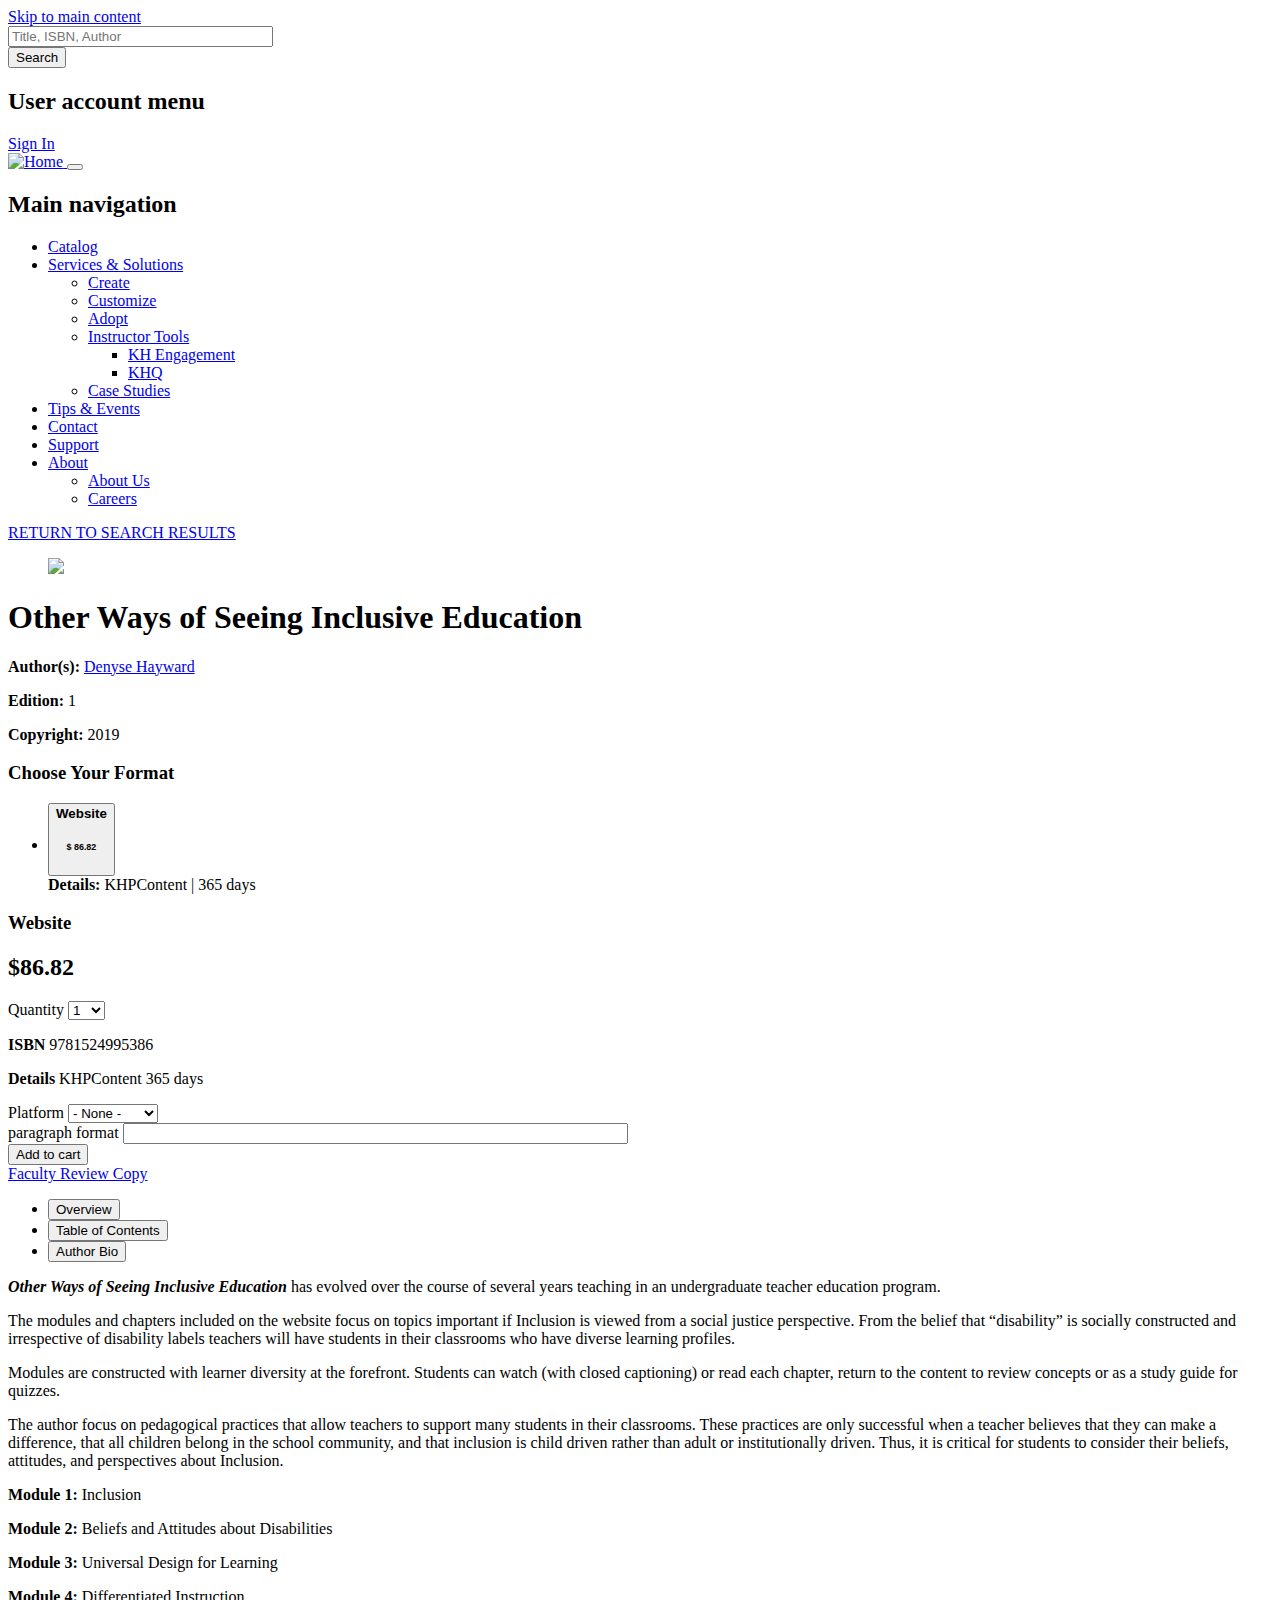
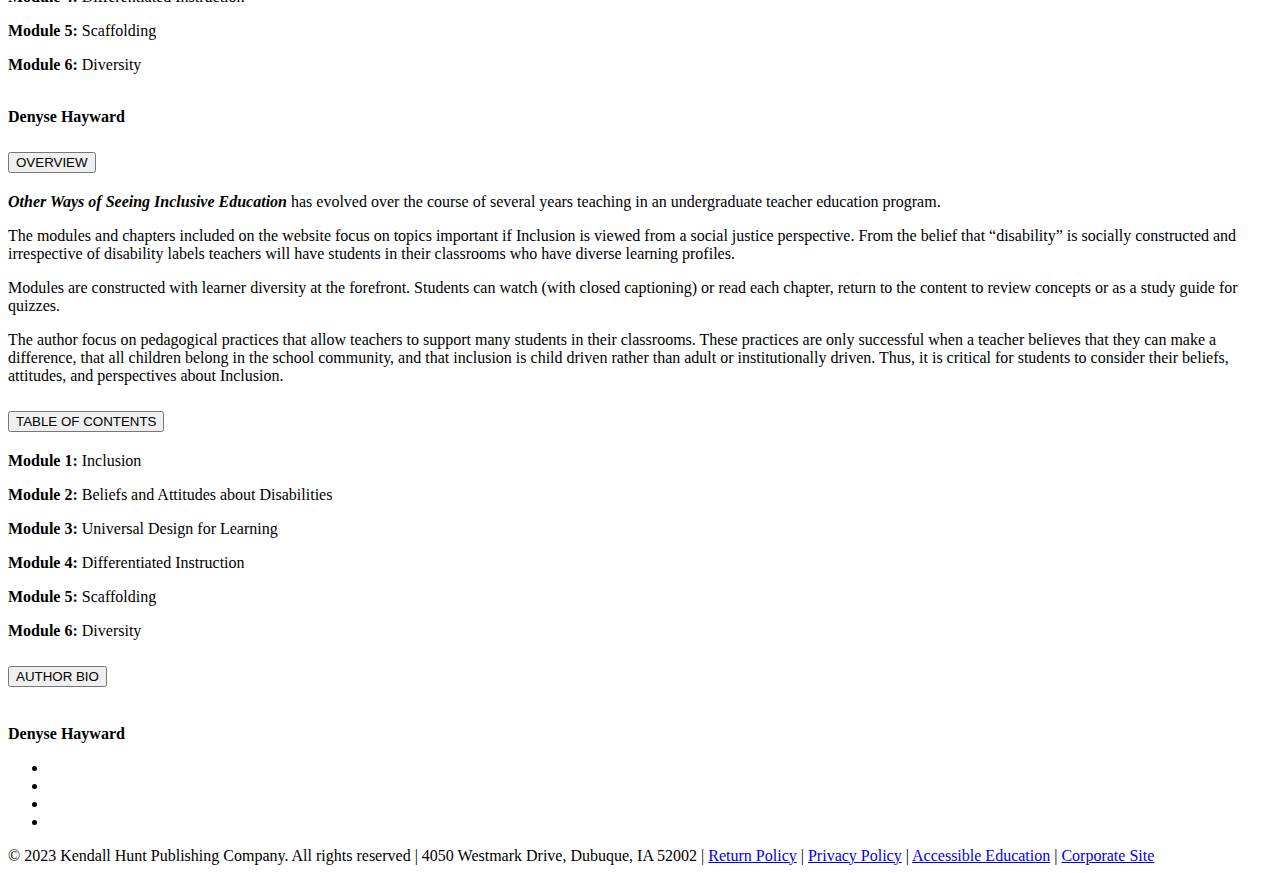
==== index.html @ d870ff85 "Add files via upload" ====
<!DOCTYPE html>
<html lang="en" dir="ltr" prefix="content: http://purl.org/rss/1.0/modules/content/  dc: http://purl.org/dc/terms/  foaf: http://xmlns.com/foaf/0.1/  og: http://ogp.me/ns#  rdfs: http://www.w3.org/2000/01/rdf-schema#  schema: http://schema.org/  sioc: http://rdfs.org/sioc/ns#  sioct: http://rdfs.org/sioc/types#  skos: http://www.w3.org/2004/02/skos/core#  xsd: http://www.w3.org/2001/XMLSchema# ">
  <head>
    <meta charset="utf-8" />
    <link rel="canonical" href="https://he.kendallhunt.com/product/other-ways-seeing-inclusive-education" />
    <meta name="Generator" content="Drupal 9 (https://www.drupal.org); Commerce 2" />
    <meta name="MobileOptimized" content="width" />
    <meta name="HandheldFriendly" content="true" />
    <meta name="viewport" content="width=device-width, initial-scale=1, shrink-to-fit=no" />
    <meta http-equiv="x-ua-compatible" content="ie=edge" />
    <link rel="icon" href="/themes/custom/kh_higher_education/favicon.ico" type="image/vnd.microsoft.icon" />
    <script>
      window.a2a_config = window.a2a_config || {};
      a2a_config.callbacks = [];
      a2a_config.overlays = [];
      a2a_config.templates = {};
    </script>
    <title>Other Ways of Seeing Inclusive Education | Higher Education</title>
    <link rel="stylesheet" media="all" href="/sites/default/files/css/css_Jtqv-DBGauPsIJejfKU57yZrVXCkoK8v5TlzZvG-rZ4.css" />
    <link rel="stylesheet" media="all" href="https://use.fontawesome.com/releases/v6.1.0/css/all.css" />
    <link rel="stylesheet" media="all" href="https://use.fontawesome.com/releases/v6.1.0/css/v4-shims.css" />
    <link rel="stylesheet" media="all" href="/sites/default/files/css/css_oxGzZ1iljlld10Hb5E5RNzFEW8JcmuUIa1KeM0lEbR0.css" />
  </head>
  <body class="layout-no-sidebars page-node-48586 path-node node--type-product">
    <a href="#main-content" class="visually-hidden focusable skip-link"> Skip to main content </a>
    <div class="dialog-off-canvas-main-canvas" data-off-canvas-main-canvas>
      <div id="role_based_menu"></div>
      <div id="page-wrapper">
        <div id="page">
          <header id="header" class="header" role="banner" aria-label="Site header">
            <div class="container">
              <nav class="navbar" id="navbar-top">
                <div class="views-exposed-form block block-views block-views-exposed-filter-blocksearch-page-1" data-drupal-selector="views-exposed-form-search-page-1" id="block-exposedformsearchpage-1">
                  <div class="content">
                    <form action="/search" method="get" id="views-exposed-form-search-page-1" accept-charset="UTF-8">
                      <div class="d-flex flex-wrap">
                        <div class="js-form-item js-form-type-textfield form-type-textfield js-form-item-search-api-views-fulltext form-item-search-api-views-fulltext form-no-label mb-3">
                          <input placeholder="Title, ISBN, Author" data-drupal-selector="edit-search-api-views-fulltext" type="text" id="edit-search-api-views-fulltext" name="search_api_views_fulltext" value="" size="30" maxlength="128" class="form-control" />
                        </div>
                        <div data-drupal-selector="edit-actions" class="form-actions js-form-wrapper form-wrapper mb-3" id="edit-actions--3">
                          <button data-drupal-selector="edit-submit-search" type="submit" id="edit-submit-search" value="Search" class="button js-form-submit form-submit btn btn-primary">Search</button>
                        </div>
                      </div>
                    </form>
                  </div>
                </div>
                <nav role="navigation" aria-labelledby="block-kh-higher-education-account-menu-menu" id="block-kh-higher-education-account-menu" class="block block-menu navigation menu--account">
                  <h2 class="visually-hidden" id="block-kh-higher-education-account-menu-menu">User account menu</h2>
                  <div class="clearfix nav">
                    <a href="/cart" class="nav-link   nav-link--cart ">
                      <i class="fa-solid fa-cart-shopping"></i>
                    </a>
                    <a href="/user/login" class="nav-link nav-link--user-login" data-drupal-link-system-path="user/login">Sign In</a>
                  </div>
                </nav>
              </nav>
              <nav class="navbar navbar-expand-lg" id="navbar-main">
                <a href="/" title="Home" rel="home" class="navbar-brand">
                  <img src="/themes/custom/kh_higher_education/logo.png" alt="Home" class="img-fluid d-inline-block align-top" width="192" height="49" />
                  <span class="ml-2 d-none d-md-inline"></span>
                </a>
                <button class="navbar-toggler collapsed" type="button" data-bs-toggle="collapse" data-bs-target="#CollapsingNavbar" aria-controls="CollapsingNavbar" aria-expanded="false" aria-label="Toggle navigation">
                  <span class="navbar-toggler-icon"></span>
                </button>
                <div class="collapse navbar-collapse justify-content-end" id="CollapsingNavbar">
                  <nav role="navigation" aria-labelledby="block-kh-higher-education-main-menu-menu" id="block-kh-higher-education-main-menu" class="block block-menu navigation menu--main">
                    <h2 class="visually-hidden" id="block-kh-higher-education-main-menu-menu">Main navigation</h2>
                    <ul class="clearfix nav navbar-nav menu">
                      <li class="nav-item">
                        <a href="/catalog" class="nav-link nav-link--catalog" data-drupal-link-system-path="catalog">Catalog</a>
                      </li>
                      <li class="nav-item menu-item--expanded dropdown">
                        <a href="/khq" class="nav-link dropdown-toggle nav-link--khq" data-bs-toggle="dropdown" aria-expanded="false" aria-haspopup="true" data-drupal-link-system-path="node/43398">Services &amp; Solutions</a>
                        <ul class="dropdown-menu">
                          <li class="dropdown-item">
                            <a href="/create" class="nav-link--create" data-drupal-link-system-path="node/53767">Create</a>
                          </li>
                          <li class="dropdown-item">
                            <a href="/resource/customize-us-custom-textbook" class="nav-link--resource-customize-us-custom-textbook" data-drupal-link-system-path="node/46478">Customize</a>
                          </li>
                          <li class="dropdown-item">
                            <a href="/adopt" class="nav-link--adopt" data-drupal-link-system-path="node/57459">Adopt</a>
                          </li>
                          <li class="dropdown-item menu-item--expanded dropdown">
                            <a href="/author/karson-larry" class="dropdown-toggle nav-link--author-karson-larry" data-bs-toggle="dropdown" aria-expanded="false" aria-haspopup="true" data-drupal-link-system-path="node/43903">Instructor Tools</a>
                            <ul class="dropdown-menu">
                              <li class="dropdown-item">
                                <a href="/engagement" class="nav-link--engagement" data-drupal-link-system-path="node/50019">KH Engagement</a>
                              </li>
                              <li class="dropdown-item">
                                <a href="/khq" class="nav-link--khq" data-drupal-link-system-path="node/43398">KHQ</a>
                              </li>
                            </ul>
                          </li>
                          <li class="dropdown-item">
                            <a href="/case-studies" class="nav-link--case-studies" data-drupal-link-system-path="node/54479">Case Studies</a>
                          </li>
                        </ul>
                      </li>
                      <li class="nav-item">
                        <a href="/tips_events" class="nav-link nav-link--tips-events" data-drupal-link-system-path="tips_events">Tips &amp; Events</a>
                      </li>
                      <li class="nav-item">
                        <a href="/contact" class="nav-link nav-link--contact" data-drupal-link-system-path="webform/webform_12/confirmation">Contact</a>
                      </li>
                      <li class="nav-item">
                        <a href="https://help.kendallhunt.com" target="_blank" class="nav-link nav-link-https--helpkendallhuntcom">Support</a>
                      </li>
                      <li class="nav-item menu-item--expanded dropdown">
                        <a href="/about-us" class="nav-link dropdown-toggle nav-link--about-us" data-bs-toggle="dropdown" aria-expanded="false" aria-haspopup="true" data-drupal-link-system-path="node/44418">About</a>
                        <ul class="dropdown-menu">
                          <li class="dropdown-item">
                            <a href="/about-us" class="nav-link--about-us" data-drupal-link-system-path="node/44418">About Us</a>
                          </li>
                          <li class="dropdown-item">
                            <a href="https://www.kendallhunt.com/careers" target="_blank" class="nav-link-https--wwwkendallhuntcom-careers">Careers</a>
                          </li>
                        </ul>
                      </li>
                    </ul>
                  </nav>
                </div>
              </nav>
            </div>
          </header>
          <div class="highlighted">
            <aside class="container section clearfix" role="complementary">
              <div data-drupal-messages-fallback class="hidden"></div>
            </aside>
          </div>
          <div id="main-wrapper" class="layout-main-wrapper clearfix">
            <div id="main" class="container">
              <div class="row row-offcanvas row-offcanvas-left clearfix">
                <main class="main-content col" id="content" role="main">
                  <section class="section">
                    <a id="main-content" tabindex="-1"></a>
                    <div id="block-kendalhunt-system-main" class="block block-system block-system-main-block">
                      <div class="content">
                        <div class="layout-container">
                          <div class="layout-content product-detail">
                            <div class="row">
                              <div class="col-md-9 col-xs-12">
                                <div class="previous-page mb-4">
                                  <a href="https://duckduckgo.com/" class="back-btn">
                                    <span class="fa fa-angle-double-left"></span> RETURN TO SEARCH RESULTS </a>
                                </div>
                                <div class="catalog-listing">
                                  <div class="row">
                                    <div class="col-md-3 col-xs-12">
                                      <figure class="catalog-picarea listingimages pro-pic-cvr">
                                        <a data-colorbox-inline='.product-image'>
                                          <img class='product-image' src="/sites/default/files/Web_Cover_Hayward_1e_082919.jpg" />
                                        </a>
                                      </figure>
                                    </div>
                                    <div class="col-md-9 col-xs-12 product-detail__wrapper">
                                      <div class="pro-details-c">
                                        <h1 class="product-heading">Other Ways of Seeing Inclusive Education</h1>
                                        <div class="product-detail__content">
                                          <div class="author-data">
                                            <p class="auth-txt">
                                              <strong>Author(s):</strong>
                                              <a href="/product-listing?search_api_fulltext=&search_api_fulltext_1=Denyse%20Hayward&search_api_fulltext_2=&field_product_format_field_copyright_name=&field_isbn_number=&field_isbn_clean=&items_per_page=10"> Denyse Hayward</a>
                                            </p>
                                          </div>
                                          <div class="tab-content website-79581-53138" id="myTabContent">
                                            <div class="tab-pane fade active show" id="Website" role="tabpanel" aria-labelledby="home-tab">
                                              <p id="productedition">
                                                <strong>Edition: </strong> 1
                                              </p>
                                              <p id="productcopyright">
                                                <strong>Copyright: </strong> 2019
                                              </p>
                                            </div>
                                          </div>
                                        </div>
                                      </div>
                                      <div class="platform-hdr-tab">
                                        <h3>
                                          <strong>Choose Your Format</strong>
                                        </h3>
                                        <div class="product-detail__format">
                                          <ul class="nav nav-tabs" id="myTab" role="tablist">
                                            <li class="nav-item" role="presentation">
                                              <button class="nav-link active" id="Website" data-bs-toggle="tab" data-bs-target="#Website" type="button" data="website-79581-53138" eplatform="0" para="79581" role="tab" aria-controls="home" aria-selected="true">
                                                <strong>Website</strong>
                                                <h6>$ 86.82</h6>
                                              </button>
                                            </li>
                                            <div class="detailtest website-79581-53138">
                                              <div class="tab-pane fade show active" id="Website" role="tabpanel" aria-labelledby="home-tab">
                                                <b> Details: </b>
                                                <span id="formatDeatis1"> KHPContent | 365 days <a href="#" data-toggle="tooltip" data-placement="bottom" title="" data-html="true"></a>
                                                </span>
                                              </div>
                                            </div>
                                          </ul>
                                        </div>
                                      </div>
                                      <div class="format-cvr platform">
                                        <div class="platform-lnks"></div>
                                      </div>
                                    </div>
                                  </div>
                                </div>
                              </div>
                              <div class="col-md-3 col-xs-12">
                                <div class="views-element-container">
                                  <div class="view view-add-to-cart-block view-id-add_to_cart_block view-display-id-block_1 js-view-dom-id-6267c6fc99f5afe92b39c5e4f20503bc714a64c801b75e4c2924459ce2789847">
                                    <div class="view-content row">
                                      <div class="website-79581-53138 prod views-row">
                                        <h3 class="hdr-style" id="format">Website </h3>
                                        <h2 id="commerce_price" class="commerce_price">$86.82 </h2>
                                        <form class="commerce-order-item-add-to-cart-form-commerce-product-53138 commerce-order-item-add-to-cart-form" data-drupal-selector="commerce-order-item-add-to-cart-form-commerce-product-53138" action="/product/other-ways-seeing-inclusive-education" method="post" id="commerce-order-item-add-to-cart-form-commerce-product-53138" accept-charset="UTF-8">
                                          <div class="field--type-decimal field--name-quantity field--widget-number js-form-wrapper form-wrapper mb-3" data-drupal-selector="edit-quantity-wrapper" id="edit-quantity-wrapper">
                                            <div class="js-form-item js-form-type-select form-type-select js-form-item-quantity-0-value form-item-quantity-0-value mb-3">
                                              <label for="edit-quantity-0-value">Quantity</label>
                                              <select data-drupal-selector="edit-quantity-0-value" id="edit-quantity-0-value" name="quantity[0][value]" class="form-select">
                                                <option value="1" selected="selected">1</option>
                                                <option value="2">2</option>
                                                <option value="3">3</option>
                                                <option value="4">4</option>
                                                <option value="5">5</option>
                                                <option value="6">6</option>
                                                <option value="7">7</option>
                                                <option value="8">8</option>
                                                <option value="9">9</option>
                                                <option value="10">10</option>
                                                <option value="11">11</option>
                                                <option value="12">12</option>
                                                <option value="13">13</option>
                                                <option value="14">14</option>
                                                <option value="15">15</option>
                                                <option value="16">16</option>
                                                <option value="17">17</option>
                                                <option value="18">18</option>
                                                <option value="19">19</option>
                                                <option value="20">20</option>
                                                <option value="21">21</option>
                                                <option value="22">22</option>
                                                <option value="23">23</option>
                                                <option value="24">24</option>
                                                <option value="25">25</option>
                                                <option value="26">26</option>
                                                <option value="27">27</option>
                                                <option value="28">28</option>
                                                <option value="29">29</option>
                                                <option value="30">30</option>
                                                <option value="31">31</option>
                                                <option value="32">32</option>
                                                <option value="33">33</option>
                                                <option value="34">34</option>
                                                <option value="35">35</option>
                                                <option value="36">36</option>
                                                <option value="37">37</option>
                                                <option value="38">38</option>
                                                <option value="39">39</option>
                                                <option value="40">40</option>
                                                <option value="41">41</option>
                                                <option value="42">42</option>
                                                <option value="43">43</option>
                                                <option value="44">44</option>
                                                <option value="45">45</option>
                                                <option value="46">46</option>
                                                <option value="47">47</option>
                                                <option value="48">48</option>
                                                <option value="49">49</option>
                                                <option value="50">50</option>
                                              </select>
                                            </div>
                                          </div>
                                          <input autocomplete="off" data-drupal-selector="form-xreu-30mrvfoworz6cyh7mr1yvjszrovsz0ziipec7k" type="hidden" name="form_build_id" value="form-XReu_30mRVFOWoRz6CYh7MR1YvjSZrOvSz0zIIPec7k" class="form-control" />
                                          <input data-drupal-selector="edit-commerce-order-item-add-to-cart-form-commerce-product-53138" type="hidden" name="form_id" value="commerce_order_item_add_to_cart_form_commerce_product_53138" class="form-control" />
                                          <input data-drupal-selector="edit-product-id" type="hidden" name="product_id" value="53138" class="form-control" />
                                          <div id="product">
                                            <div class="ebook-hld gray-bg pb-3">
                                              <div class="bdr-bottom details-servc">
                                                <p>
                                                  <b> ISBN </b>
                                                  <span id="commece_isbn">9781524995386</span>
                                                </p>
                                                <p id="format_details">
                                                  <b> Details </b>
                                                  <span id="formatDetails">KHPContent 365 days</span>
                                                </p>
                                              </div>
                                            </div>
                                          </div>
                                          <div class="field--type-list-string field--name-field-platform field--widget-options-select js-form-wrapper form-wrapper mb-3" data-drupal-selector="edit-field-platform-wrapper" id="edit-field-platform-wrapper">
                                            <div class="js-form-item js-form-type-select form-type-select js-form-item-field-platform form-item-field-platform mb-3">
                                              <label for="edit-field-platform">Platform</label>
                                              <select data-drupal-selector="edit-field-platform" id="edit-field-platform" name="field_platform" class="form-select">
                                                <option value="_none">- None -</option>
                                                <option value="0">Redshelf</option>
                                                <option value="1">VitalSource</option>
                                              </select>
                                            </div>
                                          </div>
                                          <div class="field--type-string field--name-field-paragraph-format field--widget-string-textfield js-form-wrapper form-wrapper mb-3" data-drupal-selector="edit-field-paragraph-format-wrapper" id="edit-field-paragraph-format-wrapper">
                                            <div class="js-form-item js-form-type-textfield form-type-textfield js-form-item-field-paragraph-format-0-value form-item-field-paragraph-format-0-value mb-3">
                                              <label for="edit-field-paragraph-format-0-value">paragraph format</label>
                                              <input class="js-text-full text-full form-control" data-drupal-selector="edit-field-paragraph-format-0-value" type="text" id="edit-field-paragraph-format-0-value" name="field_paragraph_format[0][value]" value="" size="60" maxlength="255" placeholder="" />
                                            </div>
                                          </div>
                                          <div data-drupal-selector="edit-actions" class="form-actions js-form-wrapper form-wrapper mb-3" id="edit-actions">
                                            <button class="button--add-to-cart button button--primary js-form-submit form-submit btn btn-primary" data-drupal-selector="edit-submit" type="submit" id="edit-submit" name="op" value="Add to cart">Add to cart</button>
                                          </div>
                                        </form>
                                      </div>
                                    </div>
                                    <div class="view-footer">
                                      <div class="view view-faculty-review view-id-faculty_review view-display-id-block_1 js-view-dom-id-c246b35435aa7d13b39b58963cef692068b8315b44554b18db9134573ffa038b">
                                        <div class="view-content row">
                                          <div class="views-row">
                                            <div class="views-field views-field-nothing">
                                              <span class="field-content">
                                                <div class="review-copy">
                                                  <a href="/RequestReview?nid=48586">Faculty Review Copy</a>
                                                </div>
                                              </span>
                                            </div>
                                          </div>
                                        </div>
                                      </div>
                                    </div>
                                  </div>
                                </div>
                              </div>
                            </div>
                            <div class="tabarea-marketing tabarea-marketing-desktop">
                              <ul class="nav nav-tabs" id="bottamTab" role="bottomlist">
                                <li class="nav-item" role="presentation">
                                  <button class="nav-link active" id="overview-tab" data-bs-toggle="tab" data-bs-target="#overview" type="button" role="tab" aria-controls="home" aria-selected="true">Overview</button>
                                </li>
                                <li class="nav-item" role="presentation">
                                  <button class="nav-link" id="contents-tab" data-bs-toggle="tab" data-bs-target="#contents" type="button" role="tab" aria-controls="contents" aria-selected="false">Table of Contents</button>
                                </li>
                                <li class="nav-item" role="presentation">
                                  <button class="nav-link" id="author-tab" data-bs-toggle="tab" data-bs-target="#author" type="button" role="tab" aria-controls="author" aria-selected="false">Author Bio</button>
                                </li>
                              </ul>
                              <div class="tab-content" id="bottomContent">
                                <div class="tab-pane fade show active" id="overview" role="tabpanel" aria-labelledby="overview-tab">
                                  <p>
                                    <strong>
                                      <em>Other Ways of Seeing Inclusive Education</em>
                                    </strong> has evolved over the course of several years teaching in an undergraduate teacher education program.
                                  </p>
                                  <p>The modules and chapters included on the website focus on topics important if Inclusion is viewed from a social justice perspective. From the belief that “disability” is socially constructed and irrespective of disability labels teachers will have students in their classrooms who have diverse learning profiles.</p>
                                  <p>Modules are constructed with learner diversity at the forefront. Students can watch (with closed captioning) or read each chapter, return to the content to review concepts or as a study guide for quizzes.</p>
                                  <p>The author focus on pedagogical practices that allow teachers to support many students in their classrooms. These practices are only successful when a teacher believes that they can make a difference, that all children belong in the school community, and that inclusion is child driven rather than adult or institutionally driven. Thus, it is critical for students to consider their beliefs, attitudes, and perspectives about Inclusion.</p>
                                </div>
                                <div class="tab-pane fade" id="contents" role="tabpanel" aria-labelledby="contents-tab">
                                  <p>
                                    <strong>Module 1: </strong>Inclusion
                                  </p>
                                  <p>
                                    <strong>Module 2: </strong>Beliefs and Attitudes about Disabilities
                                  </p>
                                  <p>
                                    <strong>Module 3: </strong>Universal Design for Learning
                                  </p>
                                  <p>
                                    <strong>Module 4: </strong>Differentiated Instruction
                                  </p>
                                  <p>
                                    <strong>Module 5: </strong>Scaffolding
                                  </p>
                                  <p>
                                    <strong>Module 6:</strong> Diversity
                                  </p>
                                </div>
                                <div class="tab-pane fade" id="ancillaries" role="tabpanel" aria-labelledby="ancillaries-tab"></div>
                                <div class="tab-pane fade" id="author" role="tabpanel" aria-labelledby="author-tab">
                                  <div class="row">
                                    <div class="col-md-2 col-sm-2 col-xs-2">
                                      <div class="author-image">
                                        <a class="imgclass" rel="group" alt="">
                                          <img alt="" src="">
                                        </a>
                                      </div>
                                    </div>
                                    <div class="col-md-10 col-sm-10 col-xs-10">
                                      <div class="author-name">
                                        <strong> Denyse Hayward </strong>
                                      </div>
                                    </div>
                                  </div>
                                </div>
                                <div class="tab-pane fade" id="reviews" role="tabpanel" aria-labelledby="reviews-tab"></div>
                                <div class="tab-pane fade" id="sample" role="tabpanel" aria-labelledby="sample-tab"></div>
                              </div>
                            </div>
                            <div class="tabarea-marketing tabarea-marketing-mobile filter-mobile p-0 bg-transparent">
                              <div class="accordion product-listing" id="product-marketing-tabs">
                                <div class="accordion-item">
                                  <h2 class="accordion-header" id="overview">
                                    <button class="accordion-button" type="button" data-bs-toggle="collapse" data-bs-target="#accordion-overview" aria-expanded="true" aria-controls="accordion-overview"> OVERVIEW <i class="ms-auto fa fa-plus" aria-hidden="true"></i>
                                      <i class="ms-auto fa fa-minus" aria-hidden="true"></i>
                                    </button>
                                  </h2>
                                  <div id="accordion-overview" class="accordion-collapse collapse show" aria-labelledby="overview" data-bs-parent="#product-marketing-tabs">
                                    <div class="accordion-body">
                                      <p>
                                        <strong>
                                          <em>Other Ways of Seeing Inclusive Education</em>
                                        </strong> has evolved over the course of several years teaching in an undergraduate teacher education program.
                                      </p>
                                      <p>The modules and chapters included on the website focus on topics important if Inclusion is viewed from a social justice perspective. From the belief that “disability” is socially constructed and irrespective of disability labels teachers will have students in their classrooms who have diverse learning profiles.</p>
                                      <p>Modules are constructed with learner diversity at the forefront. Students can watch (with closed captioning) or read each chapter, return to the content to review concepts or as a study guide for quizzes.</p>
                                      <p>The author focus on pedagogical practices that allow teachers to support many students in their classrooms. These practices are only successful when a teacher believes that they can make a difference, that all children belong in the school community, and that inclusion is child driven rather than adult or institutionally driven. Thus, it is critical for students to consider their beliefs, attitudes, and perspectives about Inclusion.</p>
                                    </div>
                                  </div>
                                </div>
                                <div class="accordion-item">
                                  <h2 class="accordion-header" id="content-table">
                                    <button class="accordion-button collapsed" type="button" data-bs-toggle="collapse" data-bs-target="#accordion-content-table" aria-expanded="false" aria-controls="accordion-content-table"> TABLE OF CONTENTS <i class="ms-auto fa fa-plus" aria-hidden="true"></i>
                                      <i class="ms-auto fa fa-minus" aria-hidden="true"></i>
                                    </button>
                                  </h2>
                                  <div id="accordion-content-table" class="accordion-collapse collapse" aria-labelledby="content-table" data-bs-parent="#product-marketing-tabs">
                                    <div class="accordion-body">
                                      <p>
                                        <strong>Module 1: </strong>Inclusion
                                      </p>
                                      <p>
                                        <strong>Module 2: </strong>Beliefs and Attitudes about Disabilities
                                      </p>
                                      <p>
                                        <strong>Module 3: </strong>Universal Design for Learning
                                      </p>
                                      <p>
                                        <strong>Module 4: </strong>Differentiated Instruction
                                      </p>
                                      <p>
                                        <strong>Module 5: </strong>Scaffolding
                                      </p>
                                      <p>
                                        <strong>Module 6:</strong> Diversity
                                      </p>
                                    </div>
                                  </div>
                                </div>
                                <div class="accordion-item">
                                  <h2 class="accordion-header" id="author">
                                    <button class="accordion-button collapsed" type="button" data-bs-toggle="collapse" data-bs-target="#accordion-autor" aria-expanded="false" aria-controls="accordion-autor"> AUTHOR BIO <i class="ms-auto fa fa-plus" aria-hidden="true"></i>
                                      <i class="ms-auto fa fa-minus" aria-hidden="true"></i>
                                    </button>
                                  </h2>
                                  <div id="accordion-autor" class="accordion-collapse collapse" aria-labelledby="author" data-bs-parent="#product-marketing-tabs">
                                    <div class="accordion-body">
                                      <div class="row">
                                        <div class="col-md-2">
                                          <div class="author-image">
                                            <a class="imgclass" rel="group" alt="">
                                              <img alt="" src="">
                                            </a>
                                          </div>
                                        </div>
                                        <div class="col-md-10">
                                          <div class="author-name">
                                            <strong> Denyse Hayward </strong>
                                          </div>
                                        </div>
                                      </div>
                                    </div>
                                  </div>
                                </div>
                                <div class="accordion-item">
                                  <div id="accordion-ancillaries" class="accordion-collapse collapse" aria-labelledby="ancillaries" data-bs-parent="#product-marketing-tabs">
                                    <div class="accordion-body"></div>
                                  </div>
                                </div>
                                <div class="accordion-item">
                                  <div id="accordion-reviews" class="accordion-collapse collapse" aria-labelledby="reviews" data-bs-parent="#product-marketing-tabs">
                                    <div class="accordion-body"></div>
                                  </div>
                                </div>
                                <div class="accordion-item">
                                  <div id="accordion-samples" class="accordion-collapse collapse" aria-labelledby="samples" data-bs-parent="#product-marketing-tabs">
                                    <div class="accordion-body"></div>
                                  </div>
                                </div>
                              </div>
                            </div>
                          </div>
                        </div>
                      </div>
                    </div>
                  </section>
                </main>
              </div>
            </div>
          </div>
          <footer class="site-footer">
            <div class="container">
              <div class="site-footer__bottom">
                <section class="row region region-footer">
                  <div id="block-footersocial-2" class="block block-block-content block-block-content36bc74dc-41e5-4e7c-a678-4e142ef9df98">
                    <div class="content">
                      <div class="clearfix text-formatted field field--name-body field--type-text-with-summary field--label-hidden field__item">
                        <ul class="footer-social justify-content-center list-group list-group-horizontal list-unstyled mb-3">
                          <li>
                            <a href="https://www.facebook.com/KendallHuntHE" target="_blank">
                              <span aria-hidden="true" class="fa fa-2x fa-facebook-square"></span>
                            </a>
                          </li>
                          <li>
                            <a href="https://twitter.com/KendallHuntHE" target="_blank">
                              <span aria-hidden="true" class="fa fa-2x fa-twitter-square"></span>
                            </a>
                          </li>
                          <li>
                            <a href="https://www.linkedin.com/company/kendall-hunt-publishing-company" target="_blank">
                              <span aria-hidden="true" class="fa fa-2x fa-linkedin-square"></span>
                            </a>
                          </li>
                          <li>
                            <a href="https://www.youtube.com/user/kendallhuntdbq" target="_blank">
                              <span aria-hidden="true" class="fa fa-2x fa-youtube-square"></span>
                            </a>
                          </li>
                        </ul>
                      </div>
                    </div>
                  </div>
                  <div id="block-footer-2" class="block block-block-content block-block-content03a5d5c2-a281-445a-a978-d855c4b4d048">
                    <div class="content">
                      <div class="clearfix text-formatted field field--name-body field--type-text-with-summary field--label-hidden field__item">
                        <div class="footer-message">© 2023 Kendall Hunt Publishing Company. All rights reserved | 4050 Westmark Drive, Dubuque, IA 52002 | <a href="/sites/default/files/public/KH%20Terms%20and%20Conditions.pdf" target="_blank">Return Policy</a> | <a href="/privacy-policy">Privacy Policy</a> | <a href="/ada-page">Accessible Education</a> | <a href="https://www.kendallhunt.com/" target="_blank">Corporate Site</a>
                        </div>
                      </div>
                    </div>
                  </div>
                </section>
              </div>
            </div>
          </footer>
        </div>
      </div>
    </div>
    <script type="application/json" data-drupal-selector="drupal-settings-json">
      {
        "path": {
          "baseUrl": "\/",
          "scriptPath": null,
          "pathPrefix": "",
          "currentPath": "node\/48586",
          "currentPathIsAdmin": false,
          "isFront": false,
          "currentLanguage": "en"
        },
        "pluralDelimiter": "\u0003",
        "suppressDeprecationErrors": true,
        "ajaxPageState": {
          "libraries": "addtoany\/addtoany.front,bootstrap_barrio\/form,bootstrap_barrio\/global-styling,bootstrap_barrio\/image_fluid,bootstrap_barrio\/messages_light,calendar\/calendar.theme,colorbox\/default,colorbox_inline\/colorbox_inline,core\/drupal.ajax,core\/internal.jquery.form,fontawesome\/fontawesome.webfonts,fontawesome\/fontawesome.webfonts.shim,kh_higher_education\/bootstrap,kh_higher_education\/global-styling,kh_product\/admin_styling,kh_product\/kh_product,system\/base,views\/views.module",
          "theme": "kh_higher_education",
          "theme_token": null
        },
        "ajaxTrustedUrl": {
          "form_action_p_pvdeGsVG5zNF_XLGPTvYSKCf43t8qZYSwcfZl2uzM": true,
          "\/product\/other-ways-seeing-inclusive-education?ajax_form=1": true,
          "\/search": true
        },
        "colorbox": {
          "opacity": "0.85",
          "current": "{current} of {total}",
          "previous": "\u00ab Prev",
          "next": "Next \u00bb",
          "close": "Close",
          "maxWidth": "98%",
          "maxHeight": "98%",
          "fixed": true,
          "mobiledetect": true,
          "mobiledevicewidth": "480px"
        },
        "ajax": {
          "edit-submit": {
            "callback": "return_form_element",
            "wrapper": "highlighted",
            "effect": "fade",
            "event": "mousedown",
            "keypress": true,
            "prevent": "click",
            "url": "\/product\/other-ways-seeing-inclusive-education?ajax_form=1",
            "dialogType": "ajax",
            "submit": {
              "_triggering_element_name": "op",
              "_triggering_element_value": "Add to cart"
            }
          }
        },
        "user": {
          "uid": 0,
          "permissionsHash": "2229d803facafa2733701087401d3477ca2e7c8ea454d7dc790c9e9ee4802065"
        }
      }
    </script>
    <script src="/sites/default/files/js/js__7gGJ7pKmzqUGhzJR49ypx5F1GptzebxEJlRFFX3lZ0.js"></script>
    <script src="https://static.addtoany.com/menu/page.js" async></script>
    <script src="/sites/default/files/js/js_yn_ol6MQEBvIFL2WCaz7zW-enLUmzCNZxbKhCilpmJI.js"></script>
    <script defer>
      function initFreshChat() {
        window.fcWidget.init({
          token: "e1117393-c158-4b9b-a77e-9985e9a21829",
          host: "https://wchat.freshchat.com"
        });
      }

      function initialize(i, t) {
        var e;
        i.getElementById(t) ? initFreshChat() : ((e = i.createElement("script")).id = t, e.async = !0, e.src = "https://wchat.freshchat.com/js/widget.js", e.onload = initFreshChat, i.head.appendChild(e))
      }

      function initiateCall() {
        initialize(document, "freshchat-js-sdk")
      }
      window.addEventListener ? window.addEventListener("load", initiateCall, !1) : window.attachEvent("load", initiateCall, !1);
    </script>
  </body>
</html>
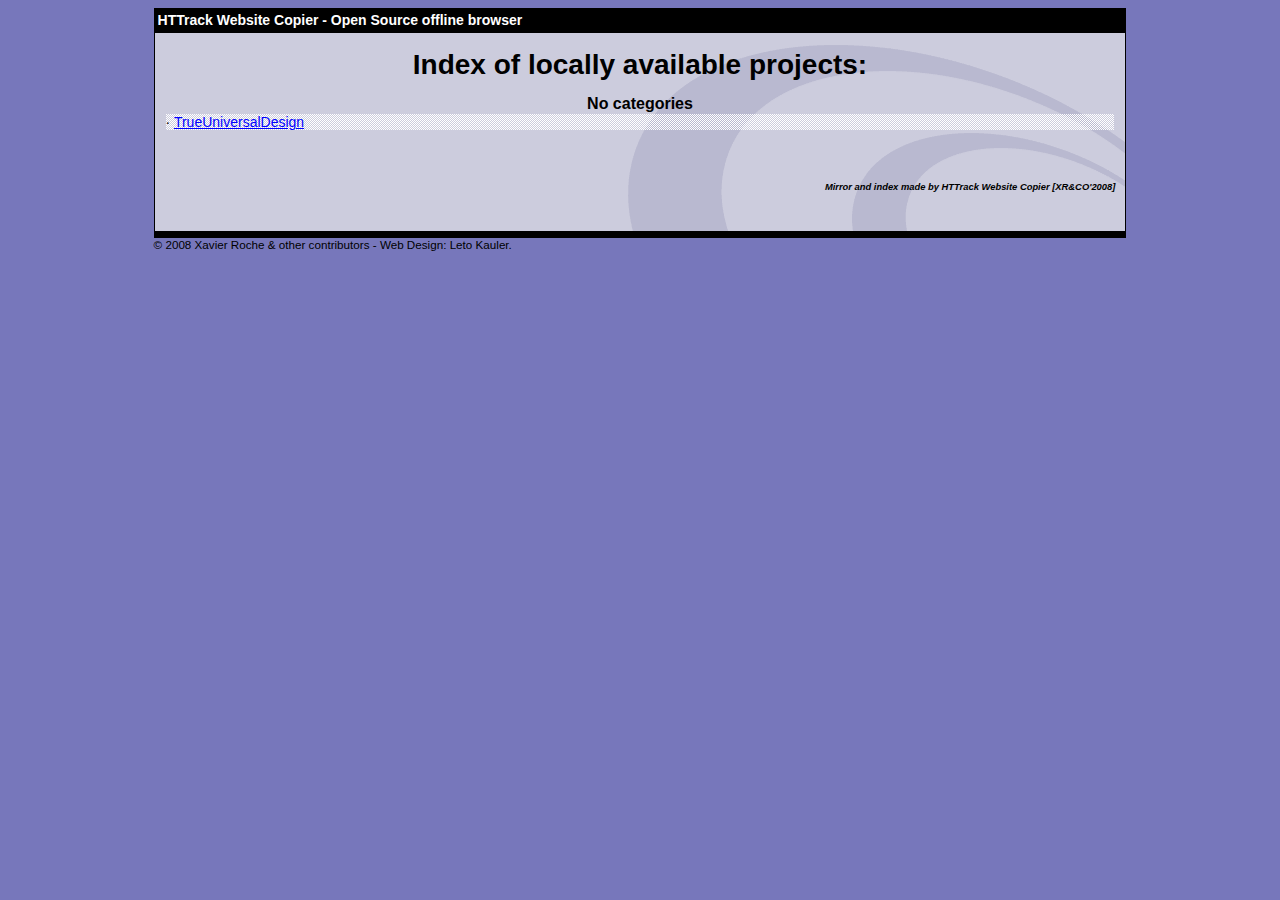
==== commit 434cefc9: "Add files via upload" ====
--- a/index.html
+++ b/index.html
@@ -1,621 +1,140 @@
-<!DOCTYPE html>
-<html lang="en" dir="ltr" prefix="content: http://purl.org/rss/1.0/modules/content/  dc: http://purl.org/dc/terms/  foaf: http://xmlns.com/foaf/0.1/  og: http://ogp.me/ns#  rdfs: http://www.w3.org/2000/01/rdf-schema#  schema: http://schema.org/  sioc: http://rdfs.org/sioc/ns#  sioct: http://rdfs.org/sioc/types#  skos: http://www.w3.org/2004/02/skos/core#  xsd: http://www.w3.org/2001/XMLSchema# ">
-  <head>
-    <meta charset="utf-8" />
-    <link rel="canonical" href="https://he.kendallhunt.com/product/other-ways-seeing-inclusive-education" />
-    <meta name="Generator" content="Drupal 9 (https://www.drupal.org); Commerce 2" />
-    <meta name="MobileOptimized" content="width" />
-    <meta name="HandheldFriendly" content="true" />
-    <meta name="viewport" content="width=device-width, initial-scale=1, shrink-to-fit=no" />
-    <meta http-equiv="x-ua-compatible" content="ie=edge" />
-    <link rel="icon" href="/themes/custom/kh_higher_education/favicon.ico" type="image/vnd.microsoft.icon" />
-    <script>
-      window.a2a_config = window.a2a_config || {};
-      a2a_config.callbacks = [];
-      a2a_config.overlays = [];
-      a2a_config.templates = {};
-    </script>
-    <title>Other Ways of Seeing Inclusive Education | Higher Education</title>
-    <link rel="stylesheet" media="all" href="/sites/default/files/css/css_Jtqv-DBGauPsIJejfKU57yZrVXCkoK8v5TlzZvG-rZ4.css" />
-    <link rel="stylesheet" media="all" href="https://use.fontawesome.com/releases/v6.1.0/css/all.css" />
-    <link rel="stylesheet" media="all" href="https://use.fontawesome.com/releases/v6.1.0/css/v4-shims.css" />
-    <link rel="stylesheet" media="all" href="/sites/default/files/css/css_oxGzZ1iljlld10Hb5E5RNzFEW8JcmuUIa1KeM0lEbR0.css" />
-  </head>
-  <body class="layout-no-sidebars page-node-48586 path-node node--type-product">
-    <a href="#main-content" class="visually-hidden focusable skip-link"> Skip to main content </a>
-    <div class="dialog-off-canvas-main-canvas" data-off-canvas-main-canvas>
-      <div id="role_based_menu"></div>
-      <div id="page-wrapper">
-        <div id="page">
-          <header id="header" class="header" role="banner" aria-label="Site header">
-            <div class="container">
-              <nav class="navbar" id="navbar-top">
-                <div class="views-exposed-form block block-views block-views-exposed-filter-blocksearch-page-1" data-drupal-selector="views-exposed-form-search-page-1" id="block-exposedformsearchpage-1">
-                  <div class="content">
-                    <form action="/search" method="get" id="views-exposed-form-search-page-1" accept-charset="UTF-8">
-                      <div class="d-flex flex-wrap">
-                        <div class="js-form-item js-form-type-textfield form-type-textfield js-form-item-search-api-views-fulltext form-item-search-api-views-fulltext form-no-label mb-3">
-                          <input placeholder="Title, ISBN, Author" data-drupal-selector="edit-search-api-views-fulltext" type="text" id="edit-search-api-views-fulltext" name="search_api_views_fulltext" value="" size="30" maxlength="128" class="form-control" />
-                        </div>
-                        <div data-drupal-selector="edit-actions" class="form-actions js-form-wrapper form-wrapper mb-3" id="edit-actions--3">
-                          <button data-drupal-selector="edit-submit-search" type="submit" id="edit-submit-search" value="Search" class="button js-form-submit form-submit btn btn-primary">Search</button>
-                        </div>
-                      </div>
-                    </form>
-                  </div>
-                </div>
-                <nav role="navigation" aria-labelledby="block-kh-higher-education-account-menu-menu" id="block-kh-higher-education-account-menu" class="block block-menu navigation menu--account">
-                  <h2 class="visually-hidden" id="block-kh-higher-education-account-menu-menu">User account menu</h2>
-                  <div class="clearfix nav">
-                    <a href="/cart" class="nav-link   nav-link--cart ">
-                      <i class="fa-solid fa-cart-shopping"></i>
-                    </a>
-                    <a href="/user/login" class="nav-link nav-link--user-login" data-drupal-link-system-path="user/login">Sign In</a>
-                  </div>
-                </nav>
-              </nav>
-              <nav class="navbar navbar-expand-lg" id="navbar-main">
-                <a href="/" title="Home" rel="home" class="navbar-brand">
-                  <img src="/themes/custom/kh_higher_education/logo.png" alt="Home" class="img-fluid d-inline-block align-top" width="192" height="49" />
-                  <span class="ml-2 d-none d-md-inline"></span>
-                </a>
-                <button class="navbar-toggler collapsed" type="button" data-bs-toggle="collapse" data-bs-target="#CollapsingNavbar" aria-controls="CollapsingNavbar" aria-expanded="false" aria-label="Toggle navigation">
-                  <span class="navbar-toggler-icon"></span>
-                </button>
-                <div class="collapse navbar-collapse justify-content-end" id="CollapsingNavbar">
-                  <nav role="navigation" aria-labelledby="block-kh-higher-education-main-menu-menu" id="block-kh-higher-education-main-menu" class="block block-menu navigation menu--main">
-                    <h2 class="visually-hidden" id="block-kh-higher-education-main-menu-menu">Main navigation</h2>
-                    <ul class="clearfix nav navbar-nav menu">
-                      <li class="nav-item">
-                        <a href="/catalog" class="nav-link nav-link--catalog" data-drupal-link-system-path="catalog">Catalog</a>
-                      </li>
-                      <li class="nav-item menu-item--expanded dropdown">
-                        <a href="/khq" class="nav-link dropdown-toggle nav-link--khq" data-bs-toggle="dropdown" aria-expanded="false" aria-haspopup="true" data-drupal-link-system-path="node/43398">Services &amp; Solutions</a>
-                        <ul class="dropdown-menu">
-                          <li class="dropdown-item">
-                            <a href="/create" class="nav-link--create" data-drupal-link-system-path="node/53767">Create</a>
-                          </li>
-                          <li class="dropdown-item">
-                            <a href="/resource/customize-us-custom-textbook" class="nav-link--resource-customize-us-custom-textbook" data-drupal-link-system-path="node/46478">Customize</a>
-                          </li>
-                          <li class="dropdown-item">
-                            <a href="/adopt" class="nav-link--adopt" data-drupal-link-system-path="node/57459">Adopt</a>
-                          </li>
-                          <li class="dropdown-item menu-item--expanded dropdown">
-                            <a href="/author/karson-larry" class="dropdown-toggle nav-link--author-karson-larry" data-bs-toggle="dropdown" aria-expanded="false" aria-haspopup="true" data-drupal-link-system-path="node/43903">Instructor Tools</a>
-                            <ul class="dropdown-menu">
-                              <li class="dropdown-item">
-                                <a href="/engagement" class="nav-link--engagement" data-drupal-link-system-path="node/50019">KH Engagement</a>
-                              </li>
-                              <li class="dropdown-item">
-                                <a href="/khq" class="nav-link--khq" data-drupal-link-system-path="node/43398">KHQ</a>
-                              </li>
-                            </ul>
-                          </li>
-                          <li class="dropdown-item">
-                            <a href="/case-studies" class="nav-link--case-studies" data-drupal-link-system-path="node/54479">Case Studies</a>
-                          </li>
-                        </ul>
-                      </li>
-                      <li class="nav-item">
-                        <a href="/tips_events" class="nav-link nav-link--tips-events" data-drupal-link-system-path="tips_events">Tips &amp; Events</a>
-                      </li>
-                      <li class="nav-item">
-                        <a href="/contact" class="nav-link nav-link--contact" data-drupal-link-system-path="webform/webform_12/confirmation">Contact</a>
-                      </li>
-                      <li class="nav-item">
-                        <a href="https://help.kendallhunt.com" target="_blank" class="nav-link nav-link-https--helpkendallhuntcom">Support</a>
-                      </li>
-                      <li class="nav-item menu-item--expanded dropdown">
-                        <a href="/about-us" class="nav-link dropdown-toggle nav-link--about-us" data-bs-toggle="dropdown" aria-expanded="false" aria-haspopup="true" data-drupal-link-system-path="node/44418">About</a>
-                        <ul class="dropdown-menu">
-                          <li class="dropdown-item">
-                            <a href="/about-us" class="nav-link--about-us" data-drupal-link-system-path="node/44418">About Us</a>
-                          </li>
-                          <li class="dropdown-item">
-                            <a href="https://www.kendallhunt.com/careers" target="_blank" class="nav-link-https--wwwkendallhuntcom-careers">Careers</a>
-                          </li>
-                        </ul>
-                      </li>
-                    </ul>
-                  </nav>
-                </div>
-              </nav>
-            </div>
-          </header>
-          <div class="highlighted">
-            <aside class="container section clearfix" role="complementary">
-              <div data-drupal-messages-fallback class="hidden"></div>
-            </aside>
-          </div>
-          <div id="main-wrapper" class="layout-main-wrapper clearfix">
-            <div id="main" class="container">
-              <div class="row row-offcanvas row-offcanvas-left clearfix">
-                <main class="main-content col" id="content" role="main">
-                  <section class="section">
-                    <a id="main-content" tabindex="-1"></a>
-                    <div id="block-kendalhunt-system-main" class="block block-system block-system-main-block">
-                      <div class="content">
-                        <div class="layout-container">
-                          <div class="layout-content product-detail">
-                            <div class="row">
-                              <div class="col-md-9 col-xs-12">
-                                <div class="previous-page mb-4">
-                                  <a href="https://duckduckgo.com/" class="back-btn">
-                                    <span class="fa fa-angle-double-left"></span> RETURN TO SEARCH RESULTS </a>
-                                </div>
-                                <div class="catalog-listing">
-                                  <div class="row">
-                                    <div class="col-md-3 col-xs-12">
-                                      <figure class="catalog-picarea listingimages pro-pic-cvr">
-                                        <a data-colorbox-inline='.product-image'>
-                                          <img class='product-image' src="/sites/default/files/Web_Cover_Hayward_1e_082919.jpg" />
-                                        </a>
-                                      </figure>
-                                    </div>
-                                    <div class="col-md-9 col-xs-12 product-detail__wrapper">
-                                      <div class="pro-details-c">
-                                        <h1 class="product-heading">Other Ways of Seeing Inclusive Education</h1>
-                                        <div class="product-detail__content">
-                                          <div class="author-data">
-                                            <p class="auth-txt">
-                                              <strong>Author(s):</strong>
-                                              <a href="/product-listing?search_api_fulltext=&search_api_fulltext_1=Denyse%20Hayward&search_api_fulltext_2=&field_product_format_field_copyright_name=&field_isbn_number=&field_isbn_clean=&items_per_page=10"> Denyse Hayward</a>
-                                            </p>
-                                          </div>
-                                          <div class="tab-content website-79581-53138" id="myTabContent">
-                                            <div class="tab-pane fade active show" id="Website" role="tabpanel" aria-labelledby="home-tab">
-                                              <p id="productedition">
-                                                <strong>Edition: </strong> 1
-                                              </p>
-                                              <p id="productcopyright">
-                                                <strong>Copyright: </strong> 2019
-                                              </p>
-                                            </div>
-                                          </div>
-                                        </div>
-                                      </div>
-                                      <div class="platform-hdr-tab">
-                                        <h3>
-                                          <strong>Choose Your Format</strong>
-                                        </h3>
-                                        <div class="product-detail__format">
-                                          <ul class="nav nav-tabs" id="myTab" role="tablist">
-                                            <li class="nav-item" role="presentation">
-                                              <button class="nav-link active" id="Website" data-bs-toggle="tab" data-bs-target="#Website" type="button" data="website-79581-53138" eplatform="0" para="79581" role="tab" aria-controls="home" aria-selected="true">
-                                                <strong>Website</strong>
-                                                <h6>$ 86.82</h6>
-                                              </button>
-                                            </li>
-                                            <div class="detailtest website-79581-53138">
-                                              <div class="tab-pane fade show active" id="Website" role="tabpanel" aria-labelledby="home-tab">
-                                                <b> Details: </b>
-                                                <span id="formatDeatis1"> KHPContent | 365 days <a href="#" data-toggle="tooltip" data-placement="bottom" title="" data-html="true"></a>
-                                                </span>
-                                              </div>
-                                            </div>
-                                          </ul>
-                                        </div>
-                                      </div>
-                                      <div class="format-cvr platform">
-                                        <div class="platform-lnks"></div>
-                                      </div>
-                                    </div>
-                                  </div>
-                                </div>
-                              </div>
-                              <div class="col-md-3 col-xs-12">
-                                <div class="views-element-container">
-                                  <div class="view view-add-to-cart-block view-id-add_to_cart_block view-display-id-block_1 js-view-dom-id-6267c6fc99f5afe92b39c5e4f20503bc714a64c801b75e4c2924459ce2789847">
-                                    <div class="view-content row">
-                                      <div class="website-79581-53138 prod views-row">
-                                        <h3 class="hdr-style" id="format">Website </h3>
-                                        <h2 id="commerce_price" class="commerce_price">$86.82 </h2>
-                                        <form class="commerce-order-item-add-to-cart-form-commerce-product-53138 commerce-order-item-add-to-cart-form" data-drupal-selector="commerce-order-item-add-to-cart-form-commerce-product-53138" action="/product/other-ways-seeing-inclusive-education" method="post" id="commerce-order-item-add-to-cart-form-commerce-product-53138" accept-charset="UTF-8">
-                                          <div class="field--type-decimal field--name-quantity field--widget-number js-form-wrapper form-wrapper mb-3" data-drupal-selector="edit-quantity-wrapper" id="edit-quantity-wrapper">
-                                            <div class="js-form-item js-form-type-select form-type-select js-form-item-quantity-0-value form-item-quantity-0-value mb-3">
-                                              <label for="edit-quantity-0-value">Quantity</label>
-                                              <select data-drupal-selector="edit-quantity-0-value" id="edit-quantity-0-value" name="quantity[0][value]" class="form-select">
-                                                <option value="1" selected="selected">1</option>
-                                                <option value="2">2</option>
-                                                <option value="3">3</option>
-                                                <option value="4">4</option>
-                                                <option value="5">5</option>
-                                                <option value="6">6</option>
-                                                <option value="7">7</option>
-                                                <option value="8">8</option>
-                                                <option value="9">9</option>
-                                                <option value="10">10</option>
-                                                <option value="11">11</option>
-                                                <option value="12">12</option>
-                                                <option value="13">13</option>
-                                                <option value="14">14</option>
-                                                <option value="15">15</option>
-                                                <option value="16">16</option>
-                                                <option value="17">17</option>
-                                                <option value="18">18</option>
-                                                <option value="19">19</option>
-                                                <option value="20">20</option>
-                                                <option value="21">21</option>
-                                                <option value="22">22</option>
-                                                <option value="23">23</option>
-                                                <option value="24">24</option>
-                                                <option value="25">25</option>
-                                                <option value="26">26</option>
-                                                <option value="27">27</option>
-                                                <option value="28">28</option>
-                                                <option value="29">29</option>
-                                                <option value="30">30</option>
-                                                <option value="31">31</option>
-                                                <option value="32">32</option>
-                                                <option value="33">33</option>
-                                                <option value="34">34</option>
-                                                <option value="35">35</option>
-                                                <option value="36">36</option>
-                                                <option value="37">37</option>
-                                                <option value="38">38</option>
-                                                <option value="39">39</option>
-                                                <option value="40">40</option>
-                                                <option value="41">41</option>
-                                                <option value="42">42</option>
-                                                <option value="43">43</option>
-                                                <option value="44">44</option>
-                                                <option value="45">45</option>
-                                                <option value="46">46</option>
-                                                <option value="47">47</option>
-                                                <option value="48">48</option>
-                                                <option value="49">49</option>
-                                                <option value="50">50</option>
-                                              </select>
-                                            </div>
-                                          </div>
-                                          <input autocomplete="off" data-drupal-selector="form-xreu-30mrvfoworz6cyh7mr1yvjszrovsz0ziipec7k" type="hidden" name="form_build_id" value="form-XReu_30mRVFOWoRz6CYh7MR1YvjSZrOvSz0zIIPec7k" class="form-control" />
-                                          <input data-drupal-selector="edit-commerce-order-item-add-to-cart-form-commerce-product-53138" type="hidden" name="form_id" value="commerce_order_item_add_to_cart_form_commerce_product_53138" class="form-control" />
-                                          <input data-drupal-selector="edit-product-id" type="hidden" name="product_id" value="53138" class="form-control" />
-                                          <div id="product">
-                                            <div class="ebook-hld gray-bg pb-3">
-                                              <div class="bdr-bottom details-servc">
-                                                <p>
-                                                  <b> ISBN </b>
-                                                  <span id="commece_isbn">9781524995386</span>
-                                                </p>
-                                                <p id="format_details">
-                                                  <b> Details </b>
-                                                  <span id="formatDetails">KHPContent 365 days</span>
-                                                </p>
-                                              </div>
-                                            </div>
-                                          </div>
-                                          <div class="field--type-list-string field--name-field-platform field--widget-options-select js-form-wrapper form-wrapper mb-3" data-drupal-selector="edit-field-platform-wrapper" id="edit-field-platform-wrapper">
-                                            <div class="js-form-item js-form-type-select form-type-select js-form-item-field-platform form-item-field-platform mb-3">
-                                              <label for="edit-field-platform">Platform</label>
-                                              <select data-drupal-selector="edit-field-platform" id="edit-field-platform" name="field_platform" class="form-select">
-                                                <option value="_none">- None -</option>
-                                                <option value="0">Redshelf</option>
-                                                <option value="1">VitalSource</option>
-                                              </select>
-                                            </div>
-                                          </div>
-                                          <div class="field--type-string field--name-field-paragraph-format field--widget-string-textfield js-form-wrapper form-wrapper mb-3" data-drupal-selector="edit-field-paragraph-format-wrapper" id="edit-field-paragraph-format-wrapper">
-                                            <div class="js-form-item js-form-type-textfield form-type-textfield js-form-item-field-paragraph-format-0-value form-item-field-paragraph-format-0-value mb-3">
-                                              <label for="edit-field-paragraph-format-0-value">paragraph format</label>
-                                              <input class="js-text-full text-full form-control" data-drupal-selector="edit-field-paragraph-format-0-value" type="text" id="edit-field-paragraph-format-0-value" name="field_paragraph_format[0][value]" value="" size="60" maxlength="255" placeholder="" />
-                                            </div>
-                                          </div>
-                                          <div data-drupal-selector="edit-actions" class="form-actions js-form-wrapper form-wrapper mb-3" id="edit-actions">
-                                            <button class="button--add-to-cart button button--primary js-form-submit form-submit btn btn-primary" data-drupal-selector="edit-submit" type="submit" id="edit-submit" name="op" value="Add to cart">Add to cart</button>
-                                          </div>
-                                        </form>
-                                      </div>
-                                    </div>
-                                    <div class="view-footer">
-                                      <div class="view view-faculty-review view-id-faculty_review view-display-id-block_1 js-view-dom-id-c246b35435aa7d13b39b58963cef692068b8315b44554b18db9134573ffa038b">
-                                        <div class="view-content row">
-                                          <div class="views-row">
-                                            <div class="views-field views-field-nothing">
-                                              <span class="field-content">
-                                                <div class="review-copy">
-                                                  <a href="/RequestReview?nid=48586">Faculty Review Copy</a>
-                                                </div>
-                                              </span>
-                                            </div>
-                                          </div>
-                                        </div>
-                                      </div>
-                                    </div>
-                                  </div>
-                                </div>
-                              </div>
-                            </div>
-                            <div class="tabarea-marketing tabarea-marketing-desktop">
-                              <ul class="nav nav-tabs" id="bottamTab" role="bottomlist">
-                                <li class="nav-item" role="presentation">
-                                  <button class="nav-link active" id="overview-tab" data-bs-toggle="tab" data-bs-target="#overview" type="button" role="tab" aria-controls="home" aria-selected="true">Overview</button>
-                                </li>
-                                <li class="nav-item" role="presentation">
-                                  <button class="nav-link" id="contents-tab" data-bs-toggle="tab" data-bs-target="#contents" type="button" role="tab" aria-controls="contents" aria-selected="false">Table of Contents</button>
-                                </li>
-                                <li class="nav-item" role="presentation">
-                                  <button class="nav-link" id="author-tab" data-bs-toggle="tab" data-bs-target="#author" type="button" role="tab" aria-controls="author" aria-selected="false">Author Bio</button>
-                                </li>
-                              </ul>
-                              <div class="tab-content" id="bottomContent">
-                                <div class="tab-pane fade show active" id="overview" role="tabpanel" aria-labelledby="overview-tab">
-                                  <p>
-                                    <strong>
-                                      <em>Other Ways of Seeing Inclusive Education</em>
-                                    </strong> has evolved over the course of several years teaching in an undergraduate teacher education program.
-                                  </p>
-                                  <p>The modules and chapters included on the website focus on topics important if Inclusion is viewed from a social justice perspective. From the belief that “disability” is socially constructed and irrespective of disability labels teachers will have students in their classrooms who have diverse learning profiles.</p>
-                                  <p>Modules are constructed with learner diversity at the forefront. Students can watch (with closed captioning) or read each chapter, return to the content to review concepts or as a study guide for quizzes.</p>
-                                  <p>The author focus on pedagogical practices that allow teachers to support many students in their classrooms. These practices are only successful when a teacher believes that they can make a difference, that all children belong in the school community, and that inclusion is child driven rather than adult or institutionally driven. Thus, it is critical for students to consider their beliefs, attitudes, and perspectives about Inclusion.</p>
-                                </div>
-                                <div class="tab-pane fade" id="contents" role="tabpanel" aria-labelledby="contents-tab">
-                                  <p>
-                                    <strong>Module 1: </strong>Inclusion
-                                  </p>
-                                  <p>
-                                    <strong>Module 2: </strong>Beliefs and Attitudes about Disabilities
-                                  </p>
-                                  <p>
-                                    <strong>Module 3: </strong>Universal Design for Learning
-                                  </p>
-                                  <p>
-                                    <strong>Module 4: </strong>Differentiated Instruction
-                                  </p>
-                                  <p>
-                                    <strong>Module 5: </strong>Scaffolding
-                                  </p>
-                                  <p>
-                                    <strong>Module 6:</strong> Diversity
-                                  </p>
-                                </div>
-                                <div class="tab-pane fade" id="ancillaries" role="tabpanel" aria-labelledby="ancillaries-tab"></div>
-                                <div class="tab-pane fade" id="author" role="tabpanel" aria-labelledby="author-tab">
-                                  <div class="row">
-                                    <div class="col-md-2 col-sm-2 col-xs-2">
-                                      <div class="author-image">
-                                        <a class="imgclass" rel="group" alt="">
-                                          <img alt="" src="">
-                                        </a>
-                                      </div>
-                                    </div>
-                                    <div class="col-md-10 col-sm-10 col-xs-10">
-                                      <div class="author-name">
-                                        <strong> Denyse Hayward </strong>
-                                      </div>
-                                    </div>
-                                  </div>
-                                </div>
-                                <div class="tab-pane fade" id="reviews" role="tabpanel" aria-labelledby="reviews-tab"></div>
-                                <div class="tab-pane fade" id="sample" role="tabpanel" aria-labelledby="sample-tab"></div>
-                              </div>
-                            </div>
-                            <div class="tabarea-marketing tabarea-marketing-mobile filter-mobile p-0 bg-transparent">
-                              <div class="accordion product-listing" id="product-marketing-tabs">
-                                <div class="accordion-item">
-                                  <h2 class="accordion-header" id="overview">
-                                    <button class="accordion-button" type="button" data-bs-toggle="collapse" data-bs-target="#accordion-overview" aria-expanded="true" aria-controls="accordion-overview"> OVERVIEW <i class="ms-auto fa fa-plus" aria-hidden="true"></i>
-                                      <i class="ms-auto fa fa-minus" aria-hidden="true"></i>
-                                    </button>
-                                  </h2>
-                                  <div id="accordion-overview" class="accordion-collapse collapse show" aria-labelledby="overview" data-bs-parent="#product-marketing-tabs">
-                                    <div class="accordion-body">
-                                      <p>
-                                        <strong>
-                                          <em>Other Ways of Seeing Inclusive Education</em>
-                                        </strong> has evolved over the course of several years teaching in an undergraduate teacher education program.
-                                      </p>
-                                      <p>The modules and chapters included on the website focus on topics important if Inclusion is viewed from a social justice perspective. From the belief that “disability” is socially constructed and irrespective of disability labels teachers will have students in their classrooms who have diverse learning profiles.</p>
-                                      <p>Modules are constructed with learner diversity at the forefront. Students can watch (with closed captioning) or read each chapter, return to the content to review concepts or as a study guide for quizzes.</p>
-                                      <p>The author focus on pedagogical practices that allow teachers to support many students in their classrooms. These practices are only successful when a teacher believes that they can make a difference, that all children belong in the school community, and that inclusion is child driven rather than adult or institutionally driven. Thus, it is critical for students to consider their beliefs, attitudes, and perspectives about Inclusion.</p>
-                                    </div>
-                                  </div>
-                                </div>
-                                <div class="accordion-item">
-                                  <h2 class="accordion-header" id="content-table">
-                                    <button class="accordion-button collapsed" type="button" data-bs-toggle="collapse" data-bs-target="#accordion-content-table" aria-expanded="false" aria-controls="accordion-content-table"> TABLE OF CONTENTS <i class="ms-auto fa fa-plus" aria-hidden="true"></i>
-                                      <i class="ms-auto fa fa-minus" aria-hidden="true"></i>
-                                    </button>
-                                  </h2>
-                                  <div id="accordion-content-table" class="accordion-collapse collapse" aria-labelledby="content-table" data-bs-parent="#product-marketing-tabs">
-                                    <div class="accordion-body">
-                                      <p>
-                                        <strong>Module 1: </strong>Inclusion
-                                      </p>
-                                      <p>
-                                        <strong>Module 2: </strong>Beliefs and Attitudes about Disabilities
-                                      </p>
-                                      <p>
-                                        <strong>Module 3: </strong>Universal Design for Learning
-                                      </p>
-                                      <p>
-                                        <strong>Module 4: </strong>Differentiated Instruction
-                                      </p>
-                                      <p>
-                                        <strong>Module 5: </strong>Scaffolding
-                                      </p>
-                                      <p>
-                                        <strong>Module 6:</strong> Diversity
-                                      </p>
-                                    </div>
-                                  </div>
-                                </div>
-                                <div class="accordion-item">
-                                  <h2 class="accordion-header" id="author">
-                                    <button class="accordion-button collapsed" type="button" data-bs-toggle="collapse" data-bs-target="#accordion-autor" aria-expanded="false" aria-controls="accordion-autor"> AUTHOR BIO <i class="ms-auto fa fa-plus" aria-hidden="true"></i>
-                                      <i class="ms-auto fa fa-minus" aria-hidden="true"></i>
-                                    </button>
-                                  </h2>
-                                  <div id="accordion-autor" class="accordion-collapse collapse" aria-labelledby="author" data-bs-parent="#product-marketing-tabs">
-                                    <div class="accordion-body">
-                                      <div class="row">
-                                        <div class="col-md-2">
-                                          <div class="author-image">
-                                            <a class="imgclass" rel="group" alt="">
-                                              <img alt="" src="">
-                                            </a>
-                                          </div>
-                                        </div>
-                                        <div class="col-md-10">
-                                          <div class="author-name">
-                                            <strong> Denyse Hayward </strong>
-                                          </div>
-                                        </div>
-                                      </div>
-                                    </div>
-                                  </div>
-                                </div>
-                                <div class="accordion-item">
-                                  <div id="accordion-ancillaries" class="accordion-collapse collapse" aria-labelledby="ancillaries" data-bs-parent="#product-marketing-tabs">
-                                    <div class="accordion-body"></div>
-                                  </div>
-                                </div>
-                                <div class="accordion-item">
-                                  <div id="accordion-reviews" class="accordion-collapse collapse" aria-labelledby="reviews" data-bs-parent="#product-marketing-tabs">
-                                    <div class="accordion-body"></div>
-                                  </div>
-                                </div>
-                                <div class="accordion-item">
-                                  <div id="accordion-samples" class="accordion-collapse collapse" aria-labelledby="samples" data-bs-parent="#product-marketing-tabs">
-                                    <div class="accordion-body"></div>
-                                  </div>
-                                </div>
-                              </div>
-                            </div>
-                          </div>
-                        </div>
-                      </div>
-                    </div>
-                  </section>
-                </main>
-              </div>
-            </div>
-          </div>
-          <footer class="site-footer">
-            <div class="container">
-              <div class="site-footer__bottom">
-                <section class="row region region-footer">
-                  <div id="block-footersocial-2" class="block block-block-content block-block-content36bc74dc-41e5-4e7c-a678-4e142ef9df98">
-                    <div class="content">
-                      <div class="clearfix text-formatted field field--name-body field--type-text-with-summary field--label-hidden field__item">
-                        <ul class="footer-social justify-content-center list-group list-group-horizontal list-unstyled mb-3">
-                          <li>
-                            <a href="https://www.facebook.com/KendallHuntHE" target="_blank">
-                              <span aria-hidden="true" class="fa fa-2x fa-facebook-square"></span>
-                            </a>
-                          </li>
-                          <li>
-                            <a href="https://twitter.com/KendallHuntHE" target="_blank">
-                              <span aria-hidden="true" class="fa fa-2x fa-twitter-square"></span>
-                            </a>
-                          </li>
-                          <li>
-                            <a href="https://www.linkedin.com/company/kendall-hunt-publishing-company" target="_blank">
-                              <span aria-hidden="true" class="fa fa-2x fa-linkedin-square"></span>
-                            </a>
-                          </li>
-                          <li>
-                            <a href="https://www.youtube.com/user/kendallhuntdbq" target="_blank">
-                              <span aria-hidden="true" class="fa fa-2x fa-youtube-square"></span>
-                            </a>
-                          </li>
-                        </ul>
-                      </div>
-                    </div>
-                  </div>
-                  <div id="block-footer-2" class="block block-block-content block-block-content03a5d5c2-a281-445a-a978-d855c4b4d048">
-                    <div class="content">
-                      <div class="clearfix text-formatted field field--name-body field--type-text-with-summary field--label-hidden field__item">
-                        <div class="footer-message">© 2023 Kendall Hunt Publishing Company. All rights reserved | 4050 Westmark Drive, Dubuque, IA 52002 | <a href="/sites/default/files/public/KH%20Terms%20and%20Conditions.pdf" target="_blank">Return Policy</a> | <a href="/privacy-policy">Privacy Policy</a> | <a href="/ada-page">Accessible Education</a> | <a href="https://www.kendallhunt.com/" target="_blank">Corporate Site</a>
-                        </div>
-                      </div>
-                    </div>
-                  </div>
-                </section>
-              </div>
-            </div>
-          </footer>
-        </div>
-      </div>
-    </div>
-    <script type="application/json" data-drupal-selector="drupal-settings-json">
-      {
-        "path": {
-          "baseUrl": "\/",
-          "scriptPath": null,
-          "pathPrefix": "",
-          "currentPath": "node\/48586",
-          "currentPathIsAdmin": false,
-          "isFront": false,
-          "currentLanguage": "en"
-        },
-        "pluralDelimiter": "\u0003",
-        "suppressDeprecationErrors": true,
-        "ajaxPageState": {
-          "libraries": "addtoany\/addtoany.front,bootstrap_barrio\/form,bootstrap_barrio\/global-styling,bootstrap_barrio\/image_fluid,bootstrap_barrio\/messages_light,calendar\/calendar.theme,colorbox\/default,colorbox_inline\/colorbox_inline,core\/drupal.ajax,core\/internal.jquery.form,fontawesome\/fontawesome.webfonts,fontawesome\/fontawesome.webfonts.shim,kh_higher_education\/bootstrap,kh_higher_education\/global-styling,kh_product\/admin_styling,kh_product\/kh_product,system\/base,views\/views.module",
-          "theme": "kh_higher_education",
-          "theme_token": null
-        },
-        "ajaxTrustedUrl": {
-          "form_action_p_pvdeGsVG5zNF_XLGPTvYSKCf43t8qZYSwcfZl2uzM": true,
-          "\/product\/other-ways-seeing-inclusive-education?ajax_form=1": true,
-          "\/search": true
-        },
-        "colorbox": {
-          "opacity": "0.85",
-          "current": "{current} of {total}",
-          "previous": "\u00ab Prev",
-          "next": "Next \u00bb",
-          "close": "Close",
-          "maxWidth": "98%",
-          "maxHeight": "98%",
-          "fixed": true,
-          "mobiledetect": true,
-          "mobiledevicewidth": "480px"
-        },
-        "ajax": {
-          "edit-submit": {
-            "callback": "return_form_element",
-            "wrapper": "highlighted",
-            "effect": "fade",
-            "event": "mousedown",
-            "keypress": true,
-            "prevent": "click",
-            "url": "\/product\/other-ways-seeing-inclusive-education?ajax_form=1",
-            "dialogType": "ajax",
-            "submit": {
-              "_triggering_element_name": "op",
-              "_triggering_element_value": "Add to cart"
-            }
-          }
-        },
-        "user": {
-          "uid": 0,
-          "permissionsHash": "2229d803facafa2733701087401d3477ca2e7c8ea454d7dc790c9e9ee4802065"
-        }
-      }
-    </script>
-    <script src="/sites/default/files/js/js__7gGJ7pKmzqUGhzJR49ypx5F1GptzebxEJlRFFX3lZ0.js"></script>
-    <script src="https://static.addtoany.com/menu/page.js" async></script>
-    <script src="/sites/default/files/js/js_yn_ol6MQEBvIFL2WCaz7zW-enLUmzCNZxbKhCilpmJI.js"></script>
-    <script defer>
-      function initFreshChat() {
-        window.fcWidget.init({
-          token: "e1117393-c158-4b9b-a77e-9985e9a21829",
-          host: "https://wchat.freshchat.com"
-        });
-      }
+<html xmlns="http://www.w3.org/1999/xhtml" lang="en">
 
-      function initialize(i, t) {
-        var e;
-        i.getElementById(t) ? initFreshChat() : ((e = i.createElement("script")).id = t, e.async = !0, e.src = "https://wchat.freshchat.com/js/widget.js", e.onload = initFreshChat, i.head.appendChild(e))
-      }
+<head>
+	<meta http-equiv="Content-Type" content="text/html; charset=utf-8" />
+	<meta name="description" content="HTTrack is an easy-to-use website mirror utility. It allows you to download a World Wide website from the Internet to a local directory,building recursively all structures, getting html, images, and other files from the server to your computer. Links are rebuiltrelatively so that you can freely browse to the local site (works with any browser). You can mirror several sites together so that you can jump from one toanother. You can, also, update an existing mirror site, or resume an interrupted download. The robot is fully configurable, with an integrated help" />
+	<meta name="keywords" content="httrack, HTTRACK, HTTrack, winhttrack, WINHTTRACK, WinHTTrack, offline browser, web mirror utility, aspirateur web, surf offline, web capture, www mirror utility, browse offline, local  site builder, website mirroring, aspirateur www, internet grabber, capture de site web, internet tool, hors connexion, unix, dos, windows 95, windows 98, solaris, ibm580, AIX 4.0, HTS, HTGet, web aspirator, web aspirateur, libre, GPL, GNU, free software" />
+	<title>List of available projects - HTTrack Website Copier</title>
+	<!-- Mirror and index made by HTTrack Website Copier/3.49-2 [XR&CO'2014] -->
 
-      function initiateCall() {
-        initialize(document, "freshchat-js-sdk")
-      }
-      window.addEventListener ? window.addEventListener("load", initiateCall, !1) : window.attachEvent("load", initiateCall, !1);
-    </script>
-  </body>
-</html>+	<style type="text/css">
+	<!--
+
+body {
+	margin: 0;  padding: 0;  margin-bottom: 15px;  margin-top: 8px;
+	background: #77b;
+}
+body, td {
+	font: 14px "Trebuchet MS", Verdana, Arial, Helvetica, sans-serif;
+	}
+
+#subTitle {
+	background: #000;  color: #fff;  padding: 4px;  font-weight: bold; 
+	}
+
+#siteNavigation a, #siteNavigation .current {
+	font-weight: bold;  color: #448;
+	}
+#siteNavigation a:link    { text-decoration: none; }
+#siteNavigation a:visited { text-decoration: none; }
+
+#siteNavigation .current { background-color: #ccd; }
+
+#siteNavigation a:hover   { text-decoration: none;  background-color: #fff;  color: #000; }
+#siteNavigation a:active  { text-decoration: none;  background-color: #ccc; }
+
+
+a:link    { text-decoration: underline;  color: #00f; }
+a:visited { text-decoration: underline;  color: #000; }
+a:hover   { text-decoration: underline;  color: #c00; }
+a:active  { text-decoration: underline; }
+
+#pageContent {
+	clear: both;
+	border-bottom: 6px solid #000;
+	padding: 10px;  padding-top: 20px;
+	line-height: 1.65em;
+	background-image: url(backblue.gif);
+	background-repeat: no-repeat;
+	background-position: top right;
+	}
+
+#pageContent, #siteNavigation {
+	background-color: #ccd;
+	}
+
+
+.imgLeft  { float: left;   margin-right: 10px;  margin-bottom: 10px; }
+.imgRight { float: right;  margin-left: 10px;   margin-bottom: 10px; }
+
+hr { height: 1px;  color: #000;  background-color: #000;  margin-bottom: 15px; }
+
+h1 { margin: 0;  font-weight: bold;  font-size: 2em; }
+h2 { margin: 0;  font-weight: bold;  font-size: 1.6em; }
+h3 { margin: 0;  font-weight: bold;  font-size: 1.3em; }
+h4 { margin: 0;  font-weight: bold;  font-size: 1.18em; }
+
+.blak { background-color: #000; }
+.hide { display: none; }
+.tableWidth { min-width: 400px; }
+
+.tblRegular       { border-collapse: collapse; }
+.tblRegular td    { padding: 6px;  background-image: url(fade.gif);  border: 2px solid #99c; }
+.tblHeaderColor, .tblHeaderColor td { background: #99c; }
+.tblNoBorder td   { border: 0; }
+
+
+// -->
+</style>
+
+</head>
+
+<body>
+<table width="76%" border="0" align="center" cellspacing="0" cellpadding="3" class="tableWidth">
+	<tr>
+	<td id="subTitle">HTTrack Website Copier - Open Source offline browser</td>
+	</tr>
+</table>
+<table width="76%" border="0" align="center" cellspacing="0" cellpadding="0" class="tableWidth">
+<tr class="blak">
+<td>
+	<table width="100%" border="0" align="center" cellspacing="1" cellpadding="0">
+	<tr>
+	<td colspan="6"> 
+		<table width="100%" border="0" align="center" cellspacing="0" cellpadding="10">
+		<tr> 
+		<td id="pageContent"> 
+<!-- ==================== End prologue ==================== -->
+
+
+<h1 ALIGN=Center>Index of locally available projects:</H1>
+  <table border="0" width="100%" cellspacing="1" cellpadding="0">
+		<TH>
+		<BR/>
+			No categories
+		</TH>
+		<TR>
+		  <TD BACKGROUND="fade.gif">
+                    &middot; <A HREF="TrueUniversalDesign/index.html">TrueUniversalDesign</A>
+   		  </TD>
+		</TR>
+	</TABLE>
+	<BR>
+	<H6 ALIGN="RIGHT">
+         <I>Mirror and index made by HTTrack Website Copier [XR&CO'2008]</I>
+	</H6>
+	<!-- Mirror and index made by HTTrack Website Copier/3.49-2 [XR&CO'2014] -->
+	<!-- Thanks for using HTTrack Website Copier! -->
+
+<!-- ==================== Start epilogue ==================== -->
+		</td>
+		</tr>
+		</table>
+	</td>
+	</tr>
+	</table>
+</td>
+</tr>
+</table>
+
+<table width="76%" border="0" align="center" valign="bottom" cellspacing="0" cellpadding="0">
+	<tr>
+	<td id="footer"><small>&copy; 2008 Xavier Roche & other contributors - Web Design: Leto Kauler.</small></td>
+	</tr>
+</table>
+
+</body>
+
+</html>
+
+
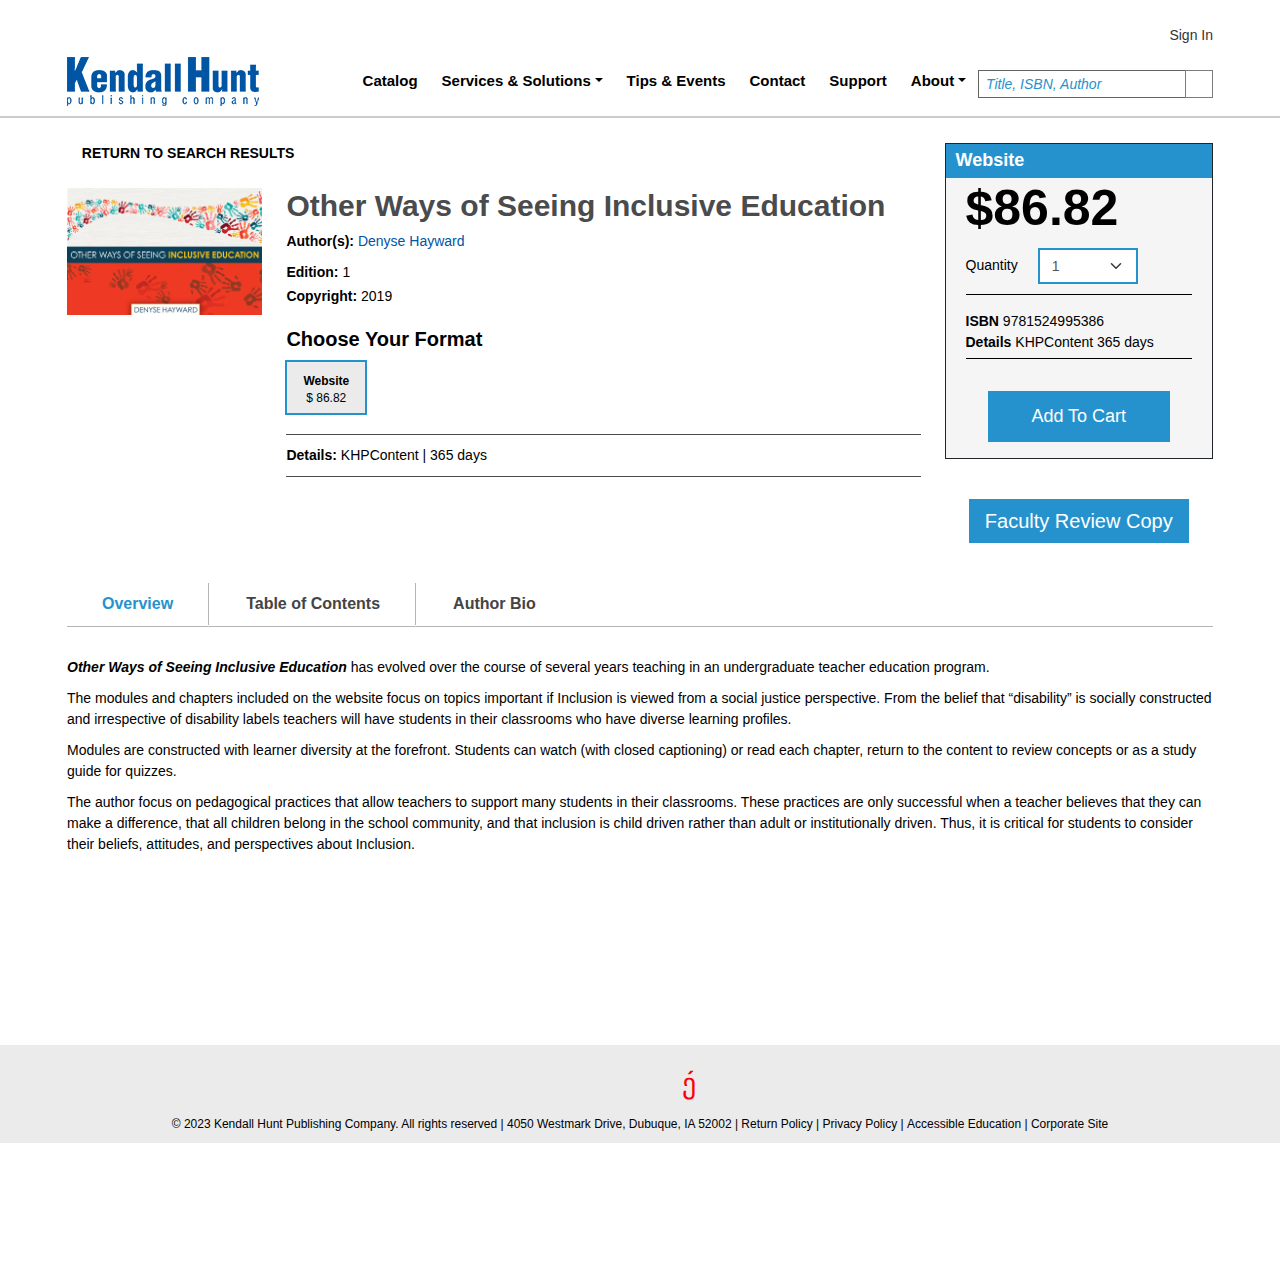
==== commit 4ca4fb70: "Add files via upload" ====
--- a/index.html
+++ b/index.html
@@ -4,9 +4,8 @@
 	<meta http-equiv="Content-Type" content="text/html; charset=utf-8" />
 	<meta name="description" content="HTTrack is an easy-to-use website mirror utility. It allows you to download a World Wide website from the Internet to a local directory,building recursively all structures, getting html, images, and other files from the server to your computer. Links are rebuiltrelatively so that you can freely browse to the local site (works with any browser). You can mirror several sites together so that you can jump from one toanother. You can, also, update an existing mirror site, or resume an interrupted download. The robot is fully configurable, with an integrated help" />
 	<meta name="keywords" content="httrack, HTTRACK, HTTrack, winhttrack, WINHTTRACK, WinHTTrack, offline browser, web mirror utility, aspirateur web, surf offline, web capture, www mirror utility, browse offline, local  site builder, website mirroring, aspirateur www, internet grabber, capture de site web, internet tool, hors connexion, unix, dos, windows 95, windows 98, solaris, ibm580, AIX 4.0, HTS, HTGet, web aspirator, web aspirateur, libre, GPL, GNU, free software" />
-	<title>List of available projects - HTTrack Website Copier</title>
-	<!-- Mirror and index made by HTTrack Website Copier/3.49-2 [XR&CO'2014] -->
-
+	<title>Local index - HTTrack Website Copier</title>
+  <!-- Mirror and index made by HTTrack Website Copier/3.49-2 [XR&CO'2014] -->
 	<style type="text/css">
 	<!--
 
@@ -79,7 +78,6 @@
 
 </head>
 
-<body>
 <table width="76%" border="0" align="center" cellspacing="0" cellpadding="3" class="tableWidth">
 	<tr>
 	<td id="subTitle">HTTrack Website Copier - Open Source offline browser</td>
@@ -96,25 +94,31 @@
 		<td id="pageContent"> 
 <!-- ==================== End prologue ==================== -->
 
-
-<h1 ALIGN=Center>Index of locally available projects:</H1>
-  <table border="0" width="100%" cellspacing="1" cellpadding="0">
-		<TH>
-		<BR/>
-			No categories
-		</TH>
+	<meta name="generator" content="HTTrack Website Copier/3.x">
+	<TITLE>Local index - HTTrack</TITLE>
+</HEAD>
+<BODY>
+<H1 ALIGN=Center>Index of locally available sites:</H1>
+	<TABLE BORDER="0" WIDTH="100%" CELLSPACING="1" CELLPADDING="0">
 		<TR>
-		  <TD BACKGROUND="fade.gif">
-                    &middot; <A HREF="TrueUniversalDesign/index.html">TrueUniversalDesign</A>
-   		  </TD>
+			<TD BACKGROUND="fade.gif">
+				&middot;
+					<A HREF="he.kendallhunt.com/product/other-ways-seeing-inclusive-education.html">
+						Other Ways of Seeing Inclusive Education | Higher Education
+					</A>		
+			</TD>
 		</TR>
 	</TABLE>
 	<BR>
-	<H6 ALIGN="RIGHT">
-         <I>Mirror and index made by HTTrack Website Copier [XR&CO'2008]</I>
+	<BR>
+	<BR>
+  	<H6 ALIGN="RIGHT">
+	<I>Mirror and index made by HTTrack Website Copier [XR&amp;CO'2008]</I>
 	</H6>
 	<!-- Mirror and index made by HTTrack Website Copier/3.49-2 [XR&CO'2014] -->
 	<!-- Thanks for using HTTrack Website Copier! -->
+	<meta HTTP-EQUIV="Refresh" CONTENT="0; URL=he.kendallhunt.com/product/other-ways-seeing-inclusive-education.html">
+
 
 <!-- ==================== Start epilogue ==================== -->
 		</td>
